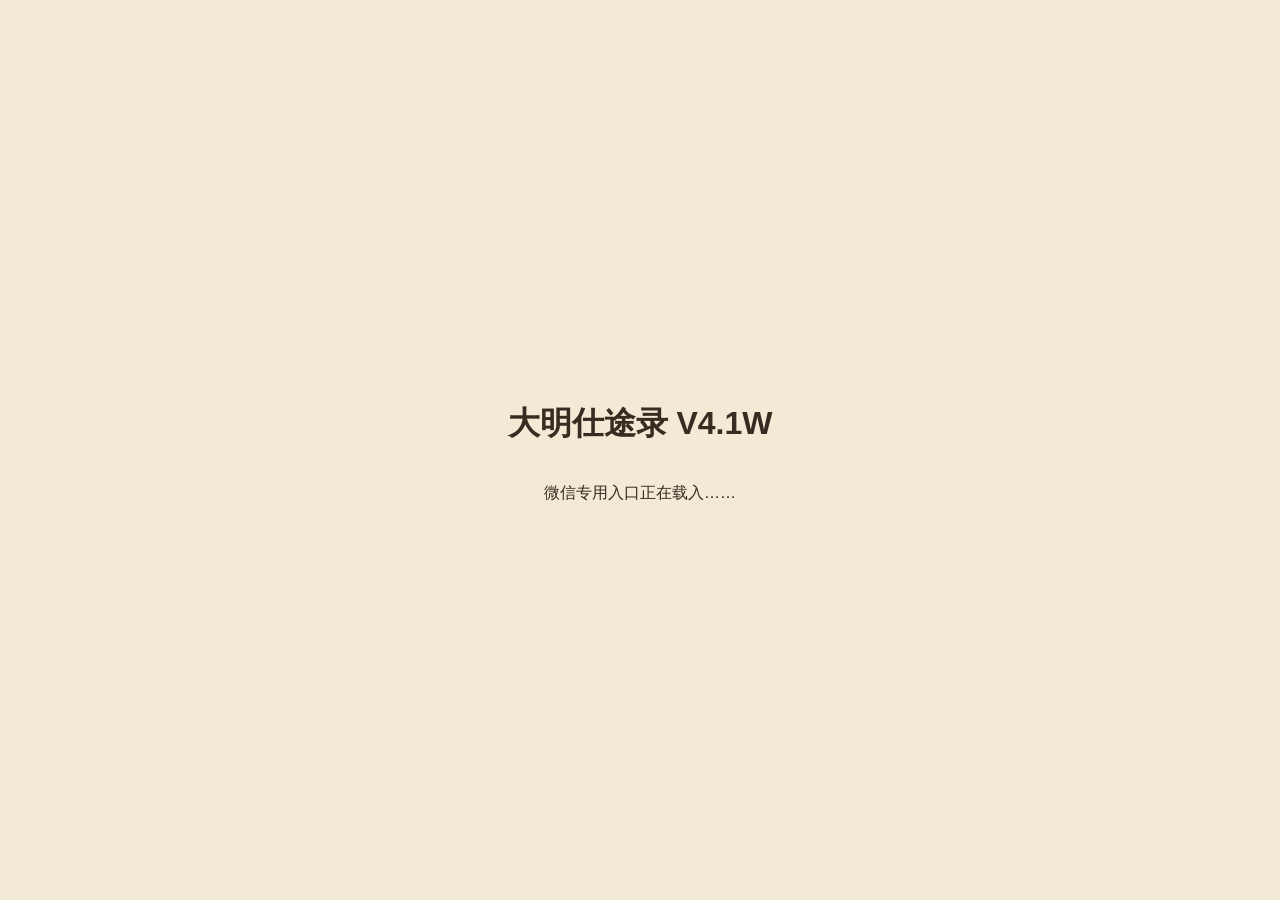
==== wechat-v41/index.html @ 2c0c1dc5 "fix(wechat): publish cache-isolated v4.1W entry" ====
<!doctype html><html lang="zh-CN"><head><meta charset="utf-8"><meta name="viewport" content="width=device-width,initial-scale=1,maximum-scale=1,user-scalable=no,viewport-fit=cover"><meta name="theme-color" content="#efe6cf"><title>大明仕途录 V4.1W</title><link rel="stylesheet" href="./wechat-v41.css"></head><body><div id="boot" style="position:fixed;inset:0;z-index:9999;display:flex;align-items:center;justify-content:center;flex-direction:column;background:#f3ead5;color:#382b22;font-family:-apple-system,BlinkMacSystemFont,'PingFang SC',sans-serif;text-align:center;padding:28px"><h1>大明仕途录 V4.1W</h1><p id="bootText">微信专用入口正在载入……</p></div><main id="app"></main><script>(function(){var b=document.getElementById('boot'),t=document.getElementById('bootText');function fail(m){b.style.background='#f3ead5';b.innerHTML='<h2>载入失败</h2><p style="color:#7d2929">'+String(m)+'</p>'}window.__mingBootOk=function(){if(b&&b.parentNode)b.parentNode.removeChild(b)};window.onerror=function(m,u,l){fail('脚本错误：'+m+' · 行 '+l);return false};setTimeout(function(){if(document.getElementById('boot'))fail('脚本启动超时')},7000)})();</script><script src="./wechat-v41.js"></script></body></html>
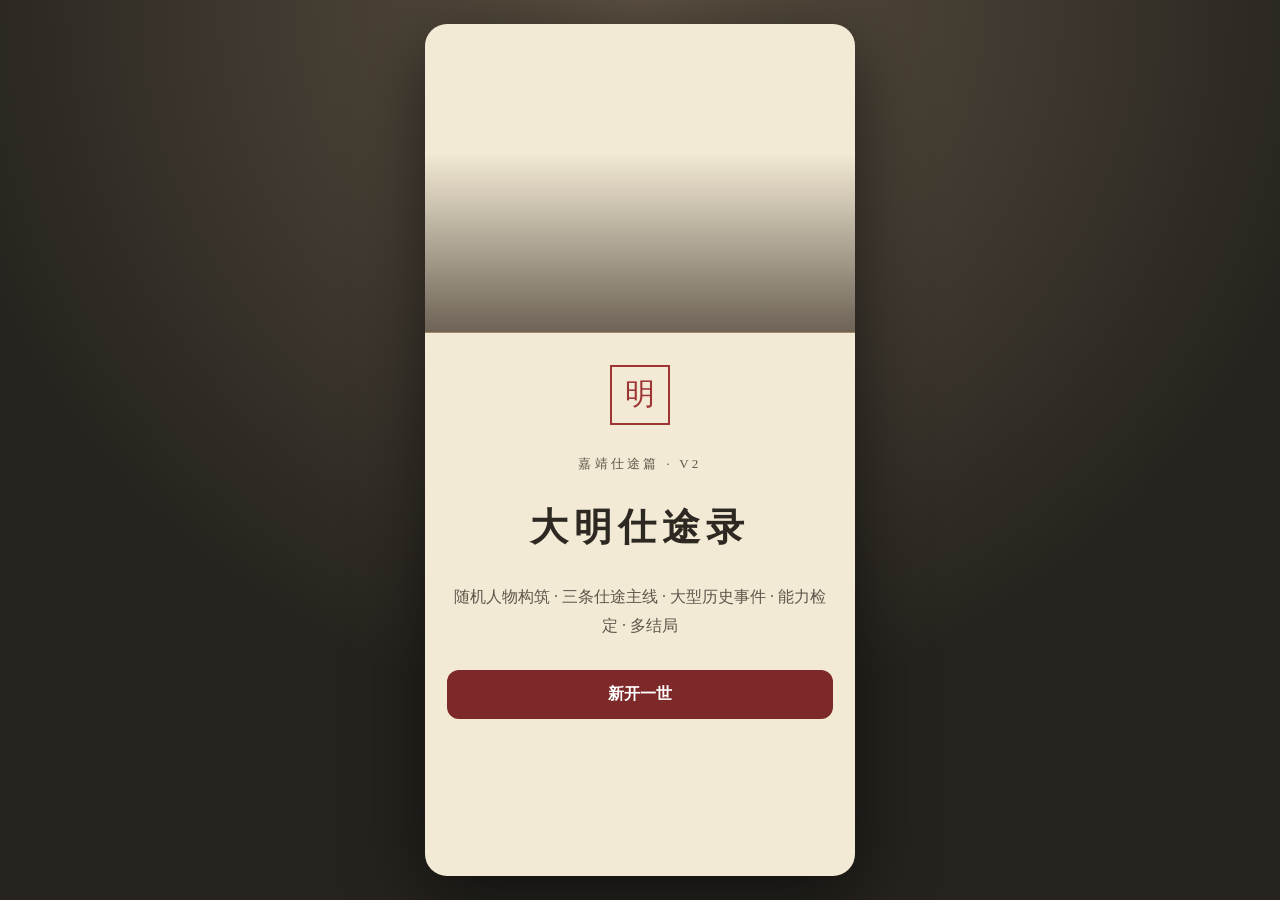
==== commit e7dd966c: "release(wechat): force refresh mobile overflow fix" ====
--- a/wechat-v41/index.html
+++ b/wechat-v41/index.html
@@ -1 +1 @@
-<!doctype html><html lang="zh-CN"><head><meta charset="utf-8"><meta name="viewport" content="width=device-width,initial-scale=1,maximum-scale=1,user-scalable=no,viewport-fit=cover"><meta name="theme-color" content="#efe6cf"><title>大明仕途录 V4.1W</title><link rel="stylesheet" href="./wechat-v41.css"></head><body><div id="boot" style="position:fixed;inset:0;z-index:9999;display:flex;align-items:center;justify-content:center;flex-direction:column;background:#f3ead5;color:#382b22;font-family:-apple-system,BlinkMacSystemFont,'PingFang SC',sans-serif;text-align:center;padding:28px"><h1>大明仕途录 V4.1W</h1><p id="bootText">微信专用入口正在载入……</p></div><main id="app"></main><script>(function(){var b=document.getElementById('boot'),t=document.getElementById('bootText');function fail(m){b.style.background='#f3ead5';b.innerHTML='<h2>载入失败</h2><p style="color:#7d2929">'+String(m)+'</p>'}window.__mingBootOk=function(){if(b&&b.parentNode)b.parentNode.removeChild(b)};window.onerror=function(m,u,l){fail('脚本错误：'+m+' · 行 '+l);return false};setTimeout(function(){if(document.getElementById('boot'))fail('脚本启动超时')},7000)})();</script><script src="./wechat-v41.js"></script></body></html>+<!doctype html><html lang="zh-CN"><head><meta charset="utf-8"><meta name="viewport" content="width=device-width,initial-scale=1,maximum-scale=1,user-scalable=no,viewport-fit=cover"><meta name="theme-color" content="#efe6cf"><title>大明仕途录 V4.1W2</title><link rel="stylesheet" href="./wechat-v41.css?v=scrollfix2"></head><body><div id="boot" style="position:fixed;inset:0;z-index:9999;display:flex;align-items:center;justify-content:center;flex-direction:column;background:#f3ead5;color:#382b22;font-family:-apple-system,BlinkMacSystemFont,'PingFang SC',sans-serif;text-align:center;padding:28px"><h1>大明仕途录 V4.1W2</h1><p id="bootText">微信专用入口正在载入……</p></div><main id="app"></main><script>(function(){var b=document.getElementById('boot'),t=document.getElementById('bootText');function fail(m){b.style.background='#f3ead5';b.innerHTML='<h2>载入失败</h2><p style="color:#7d2929">'+String(m)+'</p>'}window.__mingBootOk=function(){if(b&&b.parentNode)b.parentNode.removeChild(b)};window.onerror=function(m,u,l){fail('脚本错误：'+m+' · 行 '+l);return false};setTimeout(function(){if(document.getElementById('boot'))fail('脚本启动超时')},7000)})();</script><script src="./wechat-v41.js?v=scrollfix2"></script></body></html>
--- a/wechat-v41/wechat-v41.css
+++ b/wechat-v41/wechat-v41.css
@@ -0,0 +1,23 @@
+*{box-sizing:border-box}html,body,#app{margin:0;min-height:100%;font-family:-apple-system,BlinkMacSystemFont,"PingFang SC",serif;color:#2d2922}body{background:#26231e}.outer{min-height:100dvh;background:radial-gradient(circle at top,#5c5142,#26231e 65%);padding:24px}.shell{width:min(100%,430px);min-height:calc(100dvh - 48px);margin:auto;background:#f3ead5;box-shadow:0 18px 70px #0008;border-radius:22px;overflow:hidden;position:relative}button,input,select{font:inherit}button{border:0;border-radius:12px;padding:14px 16px;background:#7d2929;color:#fff;font-weight:700;cursor:pointer}.ghost{background:transparent;color:#6b2929;border:1px solid #9c765d}.hero,.page{padding:28px 22px;min-height:calc(100dvh - 48px)}.hero{display:flex;flex-direction:column;justify-content:center;text-align:center;gap:14px}.hero h1{font-size:38px;letter-spacing:.16em;margin:0}.hero p,.event p{line-height:1.8;color:#5e574c}.seal{width:60px;height:60px;margin:0 auto;border:2px solid #9e3535;color:#9e3535;display:grid;place-items:center;font-size:30px}.eyebrow{font-size:13px;letter-spacing:.25em;color:#8a6a50}.status{display:flex;justify-content:space-between;align-items:center;padding-bottom:14px;border-bottom:1px solid #d7c8ac}.status small{display:block;color:#7d7468;margin-top:5px}.rank{border:1px solid #a83e35;padding:8px;color:#8e302a}.attrs{display:grid;grid-template-columns:1fr 1fr;gap:10px;margin:15px 0}.attrs div{background:#e9dec8;padding:9px;border-radius:8px}.attrs b{float:right}.event{background:#fffaf0;border:1px solid #d9c7a8;padding:20px;border-radius:14px}.tag{font-size:12px;color:#8c4438}.choices{display:grid;gap:10px}.choices button{background:#ede1ca;color:#4d382c;border:1px solid #cdb995;text-align:left}.result{position:absolute;inset:0;background:#241f1cee;z-index:5;padding:35px;display:flex;flex-direction:column;justify-content:center;color:#fff}.result p{line-height:1.8}.result button{background:#e3c58f;color:#3b2b22}.timeline{border-left:2px solid #b69470;margin:20px 8px;padding-left:22px}.node{margin:0 0 20px}.node span{display:block;font-size:12px;color:#837769}.nav{display:flex;gap:8px;margin-top:20px}.nav button{flex:1;background:transparent;color:#654a38;border:1px solid #cdb995}.note{padding:13px;border-left:3px solid #9c765d;background:#e9ddc5;line-height:1.7}@media(max-width:767px){.outer{padding:0}.shell,.hero,.page{border-radius:0;min-height:100dvh}.shell{box-shadow:none}}
+/* v2 */
+.hero-art{height:180px;margin:-28px -22px 18px;background:linear-gradient(180deg,#0000,#2a1f16aa),url('./assets/story-atlas.png') center 18%/cover;border-bottom:1px solid #a98964}.avatar{width:58px;height:58px;border-radius:50%;display:grid;place-items:center;font-size:28px;background:#d8c19b;border:2px solid #8b4a36;box-shadow:0 2px 8px #0002}.identity{display:flex;gap:12px;align-items:center}.identity p{margin:2px 0;color:#7c6a59;font-size:12px}.chapter{display:flex;justify-content:space-between;align-items:center;background:#3b3026;color:#f5e9cf;margin:14px -22px;padding:11px 22px;font-size:12px}.event-art{height:128px;margin:-20px -20px 15px;border-radius:13px 13px 0 0;background-image:url('./assets/story-atlas.png');background-size:300% 200%;background-position:0 0}.event-art.disaster{background-position:100% 0}.event-art.war{background-position:0 100%}.event-art.court{background-position:50% 100%}.event-art.granary{background-position:100% 100%}.inline-result{margin-top:12px;padding:12px 14px;background:#e2d1b3;border-left:4px solid #8b3b31;border-radius:7px;animation:fade .2s ease}.inline-result b{display:block;margin-bottom:5px}.inline-result span{display:inline-block;font-size:12px;margin:5px 8px 0 0;color:#7b302c}.build{display:grid;grid-template-columns:1fr 1fr;gap:9px}.statpick{padding:10px;background:#eadfc9;border-radius:9px}.statpick button{padding:3px 9px;margin-left:5px}.points{font-size:24px;color:#8c302b}.random-card{padding:15px;background:#fff8e9;border:1px solid #cfb994;border-radius:12px;margin:12px 0}.route-cards{display:grid;gap:10px}.route-card{padding:15px;border:1px solid #ccb38d;background:#fff8e9;border-radius:12px}.route-card b{font-size:17px}.route-card small{display:block;margin-top:5px;color:#7b6c5c}.broadcast{padding:11px 13px;margin:12px 0;background:#7c2d28;color:#fff5df;border-radius:8px;font-size:13px}.review-item{padding:13px 0;border-bottom:1px solid #d7c6a9}.review-item strong{display:block}.review-item small{color:#8a7967}.badge{display:inline-block;padding:3px 7px;background:#dbc39e;border-radius:99px;font-size:11px;margin-right:5px}@keyframes fade{from{opacity:0;transform:translateY(5px)}to{opacity:1;transform:none}}
+html{touch-action:manipulation;-webkit-text-size-adjust:100%}button,[data-add],[data-sub]{touch-action:manipulation;-webkit-tap-highlight-color:transparent;user-select:none}.page,.hero,.event,.route-card,.random-card,.statpick{color:#2d2922}.page p,.page h1,.page h2,.page h3,.route-card b,.statpick span,.statpick b{color:#2d2922}.toast{position:fixed;left:50%;bottom:calc(76px + env(safe-area-inset-bottom));transform:translateX(-50%);z-index:30;width:min(calc(100% - 36px),390px);background:#2c241ddd;color:#fff8e8;padding:12px 15px;border-radius:12px;box-shadow:0 8px 28px #0006;animation:toastin .18s ease}.toast.reward{background:#7d2929}.toast b{color:#f5d79b}.toast small{display:block;margin-top:4px;color:#f4ead7}.statpick{display:grid;grid-template-columns:1fr auto 42px 42px;align-items:center;gap:4px;padding:7px 8px}.statpick button{width:42px;height:42px;padding:0;font-size:20px;border-radius:9px}.build{gap:7px}.page{padding:18px 16px}.chapter{margin:10px -16px;padding:8px 16px}.attrs{grid-template-columns:repeat(3,1fr);gap:6px;margin:8px 0}.attrs div{padding:6px;font-size:12px}.event{padding:14px}.event h2{margin:7px 0;font-size:21px}.event p{line-height:1.5;margin:7px 0 10px;font-size:14px}.event-art{height:86px;margin:-14px -14px 8px}.choices{gap:7px}.choices button{padding:11px 12px}.broadcast{margin:7px 0;padding:8px 10px}.nav{margin-top:9px}.identity .avatar{width:44px;height:44px;font-size:21px}.status{padding-bottom:7px}.random-card{margin:7px 0;padding:10px}.note{padding:9px;margin:8px 0;font-size:12px}.page>h2{margin:5px 0 8px}.points{font-size:20px}@keyframes toastin{from{opacity:0;transform:translate(-50%,10px)}to{opacity:1;transform:translate(-50%,0)}}@media(max-width:767px){body{overflow-x:hidden}.page.game{height:100dvh;overflow:hidden}.page.game .event{max-height:calc(100dvh - 255px);overflow:auto}.hero{padding:18px 16px}.hero-art{height:130px;margin:-18px -16px 10px}.build{grid-template-columns:1fr}.page.build-page{height:100dvh;overflow:hidden}}.term-meter{display:flex;justify-content:space-between;gap:8px;font-size:11px;padding:6px 8px;background:#d8c7a8;border-radius:7px;margin:7px 0}.term-meter b{color:#7d2929}.toast.rare{background:#6b4a1f}.toast.major{background:#7d2929;border:1px solid #e2b967;box-shadow:0 8px 32px #7d292988}.toast.major b:before{content:"✦ ";color:#f5d07a}.presets{display:grid;grid-template-columns:1fr 1fr;gap:5px;margin:7px 0}.presets button{padding:8px 5px;font-size:11px;background:#6d5a43}.ending-stats{display:grid;grid-template-columns:1fr 1fr;gap:7px;margin:8px 0}.ending-stats div{background:#eadfc9;padding:9px;border-radius:9px}.ending-stats b{display:block;font-size:17px;color:#7d2929}.ending-stats span{font-size:11px;color:#6c6052}.choices button small{float:right;font-size:10px;font-weight:500;color:#92735c;margin-left:8px}.nav{position:sticky;bottom:0;background:#f3ead5;padding-top:5px}.page.game .attrs{grid-template-columns:repeat(4,1fr)}@media(max-width:360px){.page.game .attrs{grid-template-columns:repeat(2,1fr)}.event-art{height:70px}}
+/* WeChat WebView fallback */
+.outer{min-height:100vh;min-height:100dvh}.shell{min-height:calc(100vh - 48px);min-height:calc(100dvh - 48px)}
+@media(max-width:767px){.shell,.hero,.page{min-height:100vh;min-height:100dvh}.page.game,.page.build-page{height:100vh;height:100dvh}}
+
+/* mobile overflow hotfix: never hard-clip interactive content */
+@media(max-width:767px){
+  html,body,#app,.outer,.shell,.page,.hero{height:auto!important;min-height:100vh;min-height:100dvh;overflow:visible!important}
+  body{overflow-x:hidden!important;overflow-y:auto!important;-webkit-overflow-scrolling:touch}
+  .page.game,.page.build-page{height:auto!important;min-height:100vh;min-height:100dvh;overflow:visible!important;padding-bottom:calc(78px + env(safe-area-inset-bottom))!important}
+  .page.game .event{max-height:none!important;overflow:visible!important}
+  .nav{position:sticky;bottom:0;z-index:12;margin-left:-16px;margin-right:-16px;padding:7px 16px calc(7px + env(safe-area-inset-bottom));background:#f3ead5eF;backdrop-filter:blur(8px);-webkit-backdrop-filter:blur(8px)}
+  .toast{position:fixed;bottom:calc(72px + env(safe-area-inset-bottom));pointer-events:none}
+  .route-cards,.build,.choices{padding-bottom:4px}
+  .route-card,.choices button,.page>button{min-height:44px}
+}
+@media(max-height:700px) and (max-width:767px){
+  .page{padding-top:12px!important}.chapter{margin-top:6px!important;margin-bottom:6px!important}
+  .event-art{height:68px!important}.attrs{margin:5px 0!important}.broadcast,.term-meter{margin:5px 0!important}
+}
